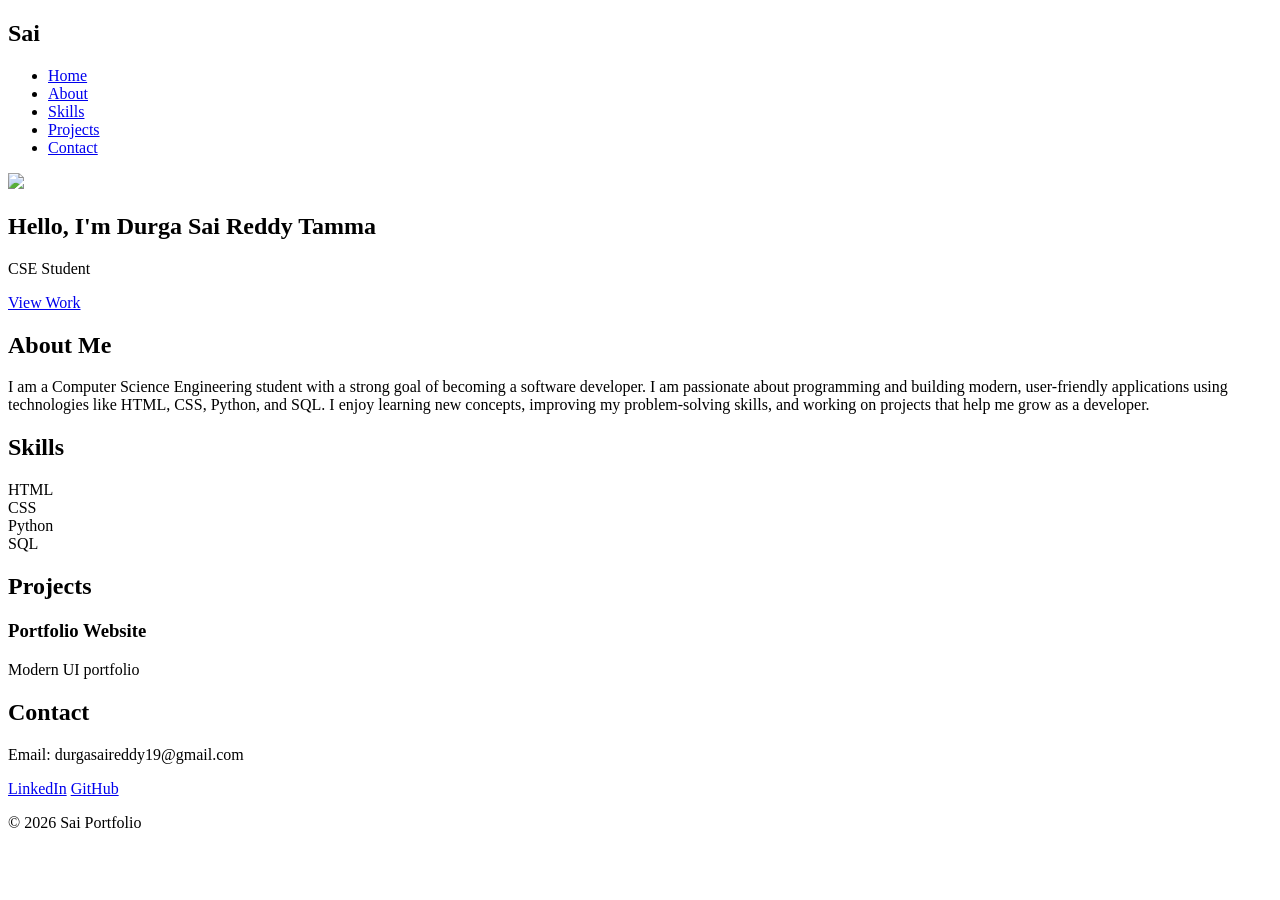
==== Portfolio.html @ a997790f "Added portfolio  website files" ====
<!DOCTYPE html>
<html>
<head>
    <title>Sai Portfolio</title>
    <link rel="stylesheet" href="style.css">
</head>

<body>

<!-- NAVBAR -->
<header id="navbar">
    <h2 class="logo">Sai</h2>
    <ul class="nav-list">
        <li><a href="#home">Home</a></li>
        <li><a href="#about">About</a></li>
        <li><a href="#skills">Skills</a></li>
        <li><a href="#projects">Projects</a></li>
        <li><a href="#contact">Contact</a></li>
    </ul>
</header>

<!-- HOME -->
<section id="home">
    <img src="profile.jpg" class="profile">

    <h1>Hello, I'm <span class="highlight">Durga Sai Reddy Tamma</span></h1>
    <p class="intro">CSE Student</p>

    <a href="#projects" class="btn">View Work</a>
</section>

<!-- ABOUT -->
<section id="about">
    <h2>About Me</h2>
    <p>
I am a Computer Science Engineering student with a strong goal of becoming a software developer. 
I am passionate about programming and building modern, user-friendly applications using technologies like HTML, CSS, Python, and SQL. 
I enjoy learning new concepts, improving my problem-solving skills, and working on projects that help me grow as a developer.
    </p>
</section>

<!-- SKILLS -->
<section id="skills">
    <h2>Skills</h2>

    <div class="skills-box">
        <div class="skill-card html">HTML</div>
        <div class="skill-card css">CSS</div>
        <div class="skill-card python">Python</div>
        <div class="skill-card sql">SQL</div>
    </div>
</section>

<!-- PROJECTS -->
<section id="projects">
    <h2>Projects</h2>

    <div class="project-container">
        <div class="card">
            <h3>Portfolio Website</h3>
            <p>Modern UI portfolio</p>
        </div>
    </div>
</section>

<!-- CONTACT -->
<section id="contact">
    <h2>Contact</h2>
    <p>Email: durgasaireddy19@gmail.com</p>

    <div class="social">
        <a href="https://www.linkedin.com/in/durgasaireddy19" target="_blank">LinkedIn</a>
        <a href="https://github.com/yourprofile" target="_blank">GitHub</a>
    </div>
</section>

<!-- FOOTER -->
<footer id="footer">
    <p>© 2026 Sai Portfolio</p>
</footer>

</body>
</html>
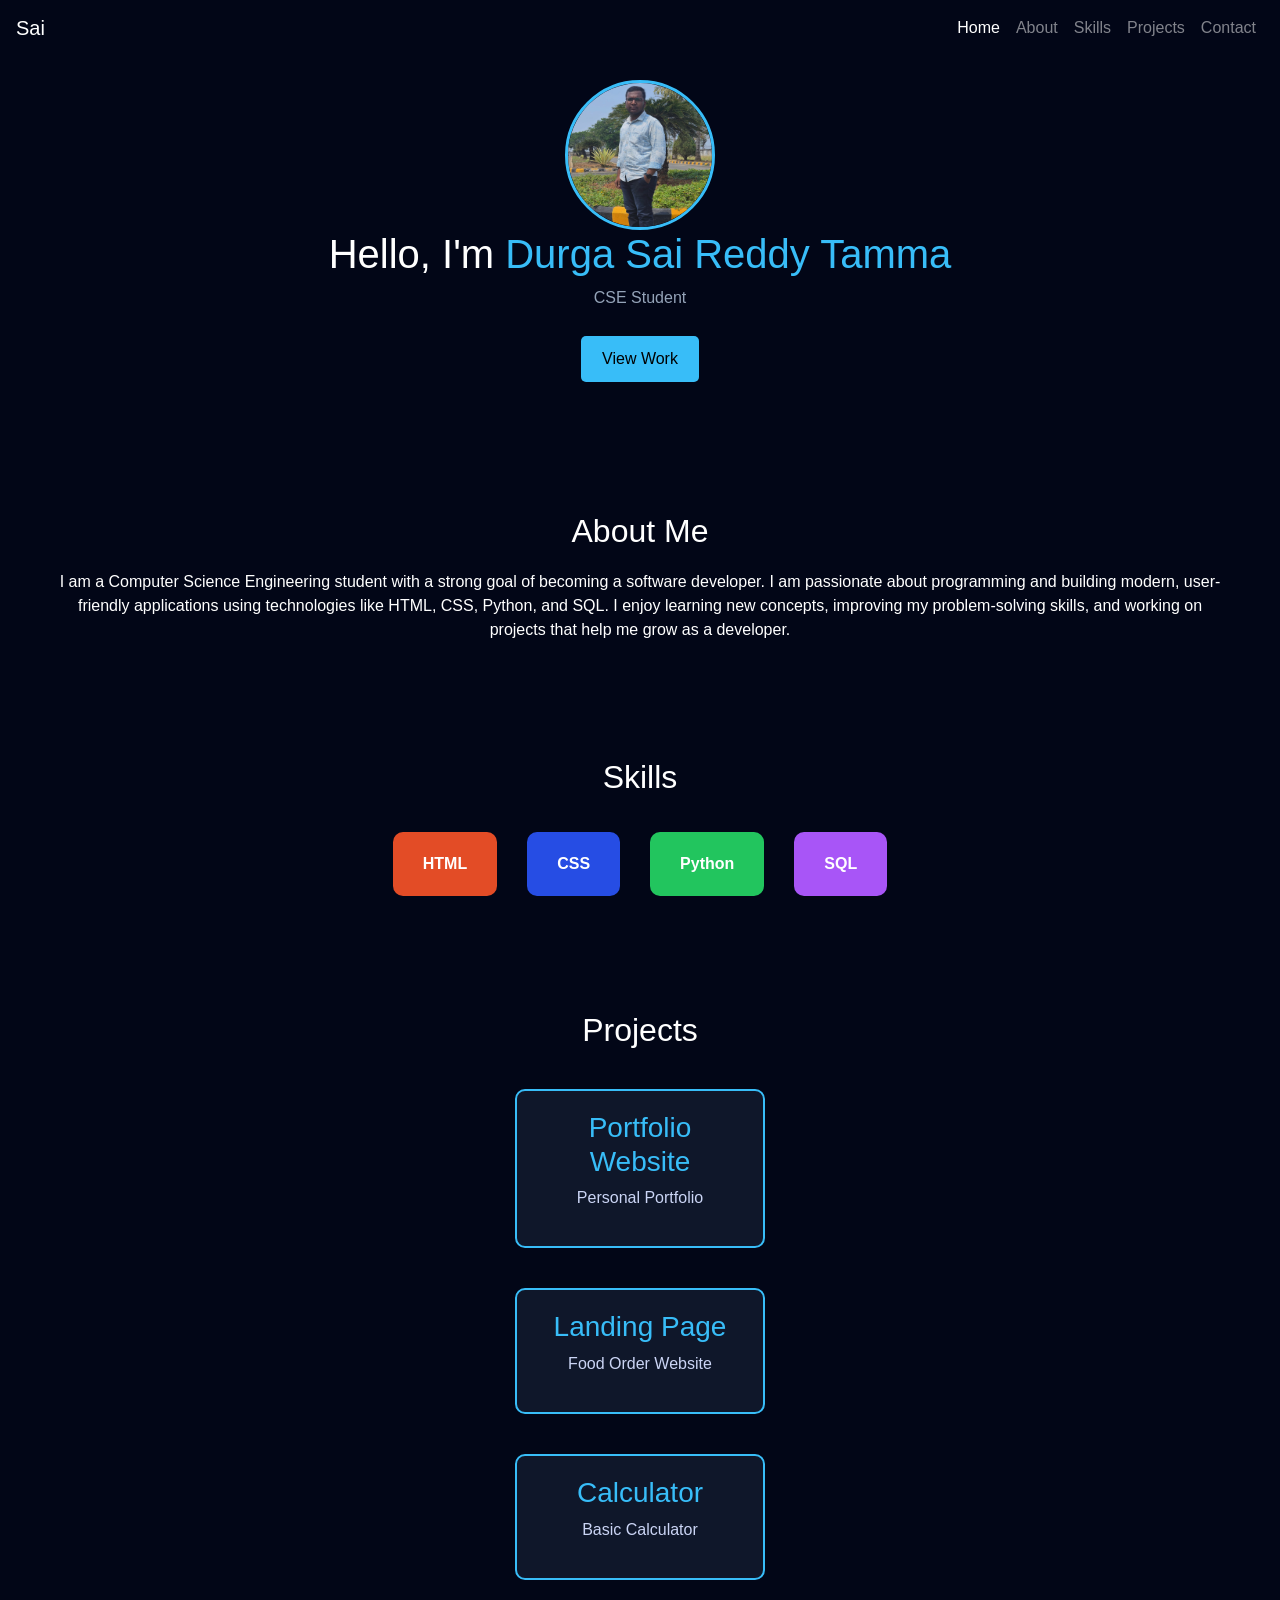
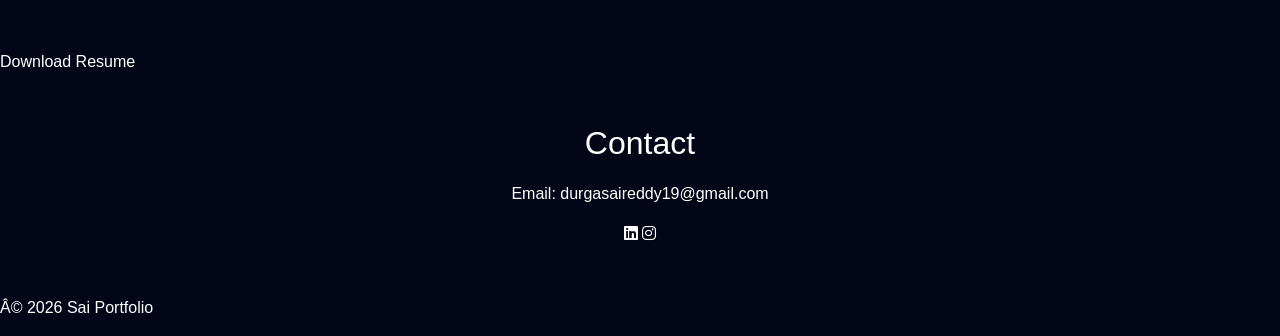
==== commit 9a84e710: "Create Portfolio.html" ====
--- a/Portfolio.html
+++ b/Portfolio.html
@@ -1,83 +1,115 @@
 <!DOCTYPE html>
 <html>
+
 <head>
-    <title>Sai Portfolio</title>
-    <link rel="stylesheet" href="style.css">
+    <meta name="viewport" content="width=device-width,initial-scale=1.0">
+    <link rel="stylesheet" href="https://stackpath.bootstrapcdn.com/bootstrap/4.5.2/css/bootstrap.min.css" integrity="sha384-JcKb8q3iqJ61gNV9KGb8thSsNjpSL0n8PARn9HuZOnIxN0hoP+VmmDGMN5t9UJ0Z" crossorigin="anonymous" />
+    <script src="https://code.jquery.com/jquery-3.5.1.slim.min.js" integrity="sha384-DfXdz2htPH0lsSSs5nCTpuj/zy4C+OGpamoFVy38MVBnE+IbbVYUew+OrCXaRkfj" crossorigin="anonymous"></script>
+    <script src="https://cdn.jsdelivr.net/npm/popper.js@1.16.1/dist/umd/popper.min.js" integrity="sha384-9/reFTGAW83EW2RDu2S0VKaIzap3H66lZH81PoYlFhbGU+6BZp6G7niu735Sk7lN" crossorigin="anonymous"></script>
+    <script src="https://stackpath.bootstrapcdn.com/bootstrap/4.5.2/js/bootstrap.min.js" integrity="sha384-B4gt1jrGC7Jh4AgTPSdUtOBvfO8shuf57BaghqFfPlYxofvL8/KUEfYiJOMMV+rV" crossorigin="anonymous"></script>
+    <link rel="stylesheet" href="https://cdnjs.cloudflare.com/ajax/libs/font-awesome/6.5.1/css/all.min.css">
+    <link rel="stylesheet" href="Portfolio.css">
 </head>
 
 <body>
+    <nav class="navbar navbar-expand-lg navbar-dark bg-black fixed-top">
+        <a class="navbar-brand nav-text nav-text" href="#">Sai</a>
+        <button class="navbar-toggler" type="button" data-toggle="collapse" data-target="#navbarNavAltMarkup" aria-controls="navbarNavAltMarkup" aria-expanded="false" aria-label="Toggle navigation">
+            <span class="navbar-toggler-icon"></span>
+        </button>
+        <div class="collapse navbar-collapse" id="navbarNavAltMarkup">
+            <div class="navbar-nav ml-auto">
+                <a class="nav-link active nav-text" href="#home">Home <span class="sr-only">(current)</span></a>
+                <a class="nav-link nav-text" href="#about">About</a>
+                <a class="nav-link nav-text" href="#skills">Skills</a>
+                <a class="nav-link nav-text" href="#projects">Projects</a>
+                <a class="nav-link nav-text" href="#contact">Contact</a>
+            </div>
+        </div>
+    </nav>
 
-<!-- NAVBAR -->
-<header id="navbar">
-    <h2 class="logo">Sai</h2>
-    <ul class="nav-list">
-        <li><a href="#home">Home</a></li>
-        <li><a href="#about">About</a></li>
-        <li><a href="#skills">Skills</a></li>
-        <li><a href="#projects">Projects</a></li>
-        <li><a href="#contact">Contact</a></li>
-    </ul>
-</header>
 
-<!-- HOME -->
-<section id="home">
-    <img src="profile.jpg" class="profile">
+    <section id="home">
+        <img src="profile.jpg" class="profile">
 
-    <h1>Hello, I'm <span class="highlight">Durga Sai Reddy Tamma</span></h1>
-    <p class="intro">CSE Student</p>
+        <h1>Hello, I'm <span class="highlight">Durga Sai Reddy Tamma</span></h1>
+        <p class="intro">CSE Student</p>
 
-    <a href="#projects" class="btn">View Work</a>
-</section>
+        <a href="#projects" class="btn">View Work</a>
+    </section>
 
-<!-- ABOUT -->
-<section id="about">
-    <h2>About Me</h2>
-    <p>
-I am a Computer Science Engineering student with a strong goal of becoming a software developer. 
-I am passionate about programming and building modern, user-friendly applications using technologies like HTML, CSS, Python, and SQL. 
-I enjoy learning new concepts, improving my problem-solving skills, and working on projects that help me grow as a developer.
-    </p>
-</section>
+    <!-- ABOUT -->
+    <section class="section" id="about">
+        <h2>About Me</h2>
+        <p>
+            I am a Computer Science Engineering student with a strong goal of becoming a software developer.
+            I am passionate about programming and building modern, user-friendly applications using technologies like HTML, CSS, Python, and SQL.
+            I enjoy learning new concepts, improving my problem-solving skills, and working on projects that help me grow as a developer.
+        </p>
+    </section>
 
-<!-- SKILLS -->
-<section id="skills">
-    <h2>Skills</h2>
+    <!-- SKILLS -->
+    <section class="section" id="skills">
+        <h2>Skills</h2>
 
-    <div class="skills-box">
-        <div class="skill-card html">HTML</div>
-        <div class="skill-card css">CSS</div>
-        <div class="skill-card python">Python</div>
-        <div class="skill-card sql">SQL</div>
-    </div>
-</section>
+        <div class="skills-box">
+            <div class="skill-card html">HTML</div>
+            <div class="skill-card css">CSS</div>
+            <div class="skill-card python">Python</div>
+            <div class="skill-card sql">SQL</div>
+        </div>
+    </section>
 
-<!-- PROJECTS -->
-<section id="projects">
-    <h2>Projects</h2>
+    <!-- PROJECTS -->
+    <section class="section" id="projects">
+        <h2>Projects</h2>
 
-    <div class="project-container">
-        <div class="card">
-            <h3>Portfolio Website</h3>
-            <p>Modern UI portfolio</p>
+        <div class="project-container">
+            <div class="card">
+                <h3>Portfolio Website</h3>
+                <p>Personal Portfolio</p>
+            </div>
         </div>
-    </div>
-</section>
+        <div class="project-container">
+            <div class="card">
+                <h3>Landing Page</h3>
+                <p>Food Order Website</p>
+            </div>
+        </div>
+        <div class="project-container">
+            <div class="card">
+                <h3>Calculator</h3>
+                <p>Basic Calculator</p>
+            </div>
+        </div>
+    </section>
 
-<!-- CONTACT -->
-<section id="contact">
-    <h2>Contact</h2>
-    <p>Email: durgasaireddy19@gmail.com</p>
+    <section class="section">
+       <a href="Resume.pdf" download class="resume-btn">
+                Download Resume
+       </a>
+    </section>
 
-    <div class="social">
-        <a href="https://www.linkedin.com/in/durgasaireddy19" target="_blank">LinkedIn</a>
-        <a href="https://github.com/yourprofile" target="_blank">GitHub</a>
-    </div>
-</section>
+    <!-- CONTACT -->
+    <section class="section" id="contact">
+        <h2>Contact</h2>
+        <p class="email">Email: durgasaireddy19@gmail.com</p>
 
-<!-- FOOTER -->
-<footer id="footer">
-    <p>© 2026 Sai Portfolio</p>
-</footer>
+        <a href="https://www.linkedin.com/in/durgasaireddy19" target="_blank">
+            <i class="fa-brands fa-linkedin social-icons"></i>
+        </a>
 
+        <a href="https://www.instagram.com/durgasai__19" target="_blank">
+            <i class="fa-brands fa-instagram social-icons"></i>
+        </a>
+    </section>
+
+    <section class="section">
+         <footer>
+            <p>© 2026 Sai Portfolio</p>
+         </footer>
+    </section>
+       
 </body>
-</html>+
+</html>
--- a/Portfolio.css
+++ b/Portfolio.css
@@ -0,0 +1,180 @@
+/* TAG SELECTORS */
+body {
+    margin: 0;
+    font-family: Arial;
+    background: #020617;
+    color: white;
+}
+
+h2 {
+    margin-bottom: 20px;
+}
+
+/* NAVBAR */
+#navbar {
+    display: flex;
+    justify-content: space-between;
+    padding: 15px 40px;
+    background: black;
+}
+
+.logo {
+    color: #38bdf8;
+}
+
+/* NAV LINKS */
+ul {
+    display: flex;
+    list-style: none;
+}
+
+.nav-list {
+    display: flex;
+    list-style: none;
+}
+
+li {
+    margin-left: 20px;
+}
+
+a {
+    color: white;
+    text-decoration: none;
+    transition: 0.3s;
+}
+
+a:hover {
+    color: #38bdf8;
+}
+
+/* HOME */
+#home {
+    text-align: center;
+    padding: 80px 20px;
+}
+
+/* PROFILE */
+.profile {
+    width: 150px;
+    height: 150px;
+    border-radius: 50%;
+    border: 3px solid #38bdf8;
+    animation: glow 2s infinite alternate;
+}
+
+/* GLOW ANIMATION */
+@keyframes glow {
+    from { box-shadow: 0 0 10px #38bdf8; }
+    to { box-shadow: 0 0 25px #38bdf8; }
+}
+
+/* TEXT */
+.highlight {
+    color: #38bdf8;
+}
+
+.intro {
+    color: #94a3b8;
+}
+
+/* BUTTON */
+.btn {
+    display: inline-block;
+    padding: 10px 20px;
+    background: #38bdf8;
+    color: black;
+    border-radius: 5px;
+    margin-top: 10px;
+}
+
+/* SECTIONS */
+#about, #skills, #projects, #contact {
+    text-align: center;
+    padding: 50px;
+}
+
+/* SKILLS */
+.skills-box {
+    display: flex;
+    justify-content: center;
+    flex-wrap: wrap;
+}
+
+.skill-card {
+    margin: 15px;
+    padding: 20px 30px;
+    border-radius: 10px;
+    font-weight: bold;
+    animation: float 3s ease-in-out infinite;
+    transition: 0.3s;
+}
+
+/* SKILL COLORS */
+.html { background: #e34c26; }
+.css { background: #264de4; }
+.js { background: #facc15; color: black; }
+.python { background: #22c55e; }
+.sql { background: #a855f7; }
+
+/* FLOAT ANIMATION */
+@keyframes float {
+    0% { transform: translateY(0px); }
+    50% { transform: translateY(-10px); }
+    100% { transform: translateY(0px); }
+}
+
+/* HOVER */
+.skill-card:hover {
+    transform: scale(1.1);
+    box-shadow: 0 0 20px white;
+}
+
+/* PROJECTS */
+.project-container {
+    display: flex;
+    justify-content: center;
+    flex-wrap: wrap;
+}
+
+.card {
+    background: #0f172a;
+    margin: 20px;
+    padding: 20px;
+    width: 250px;
+    border-radius: 10px;
+    border: 2px solid #38bdf8;
+    transition: 0.3s;
+}
+
+.card:hover {
+    transform: translateY(-10px);
+    box-shadow: 0 0 20px #38bdf8;
+}
+
+.card h3 {
+    color: #38bdf8;
+}
+
+.card p {
+    color: #cbd5f5;
+}
+
+/* SOCIAL */
+.social a {
+    margin: 10px;
+    padding: 8px 15px;
+    border: 1px solid #38bdf8;
+    border-radius: 20px;
+}
+
+.social a:hover {
+    background: #38bdf8;
+    color: black;
+}
+
+/* FOOTER */
+#footer {
+    text-align: center;
+    padding: 15px;
+    background: black;
+}
